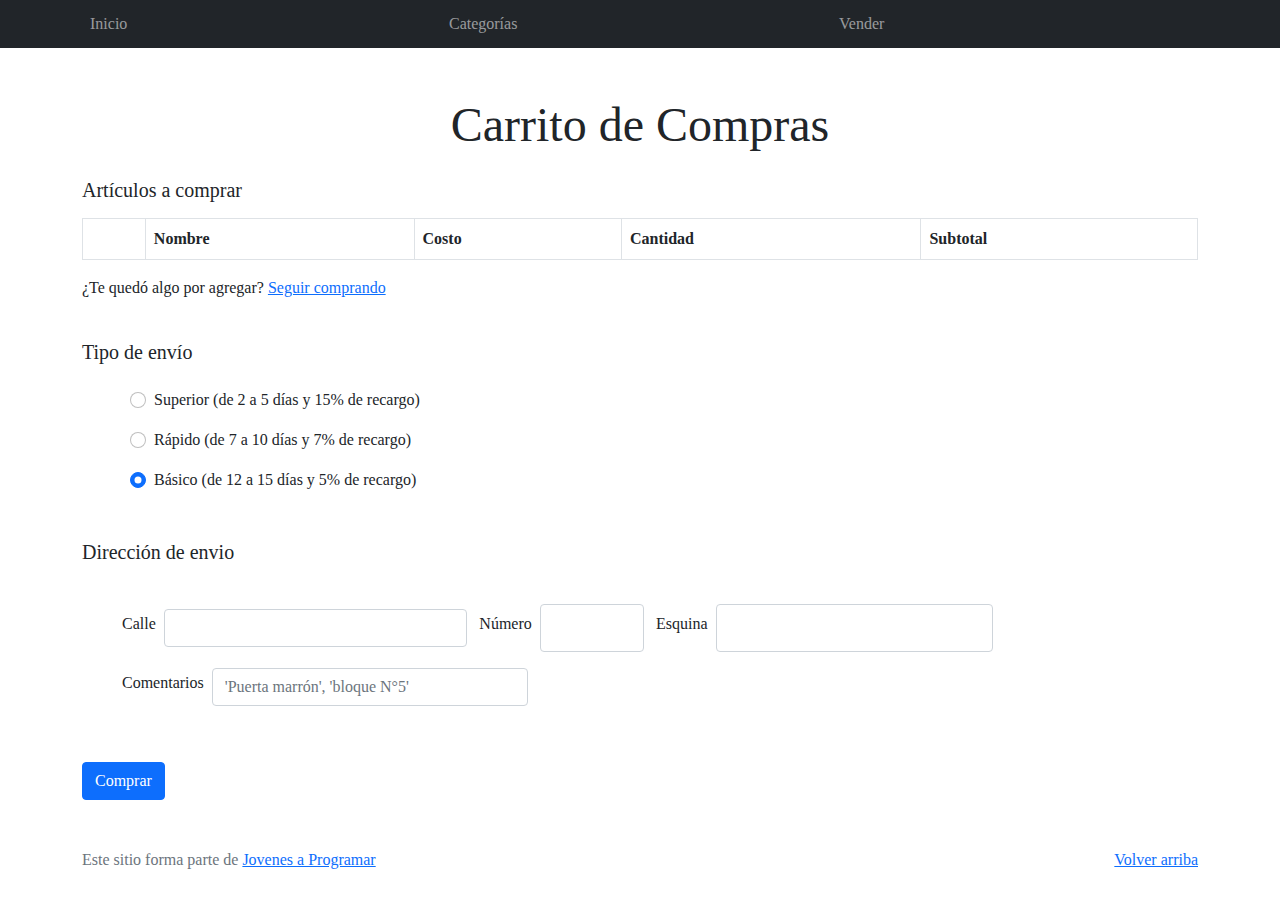
==== cart.html @ 6365ee40 "parte 2" ====
<!DOCTYPE html>
<html lang="es">

<head>
  <meta http-equiv="Content-Type" content="text/html; charset=UTF-8">
  <meta name="viewport" content="width=device-width, initial-scale=1, shrink-to-fit=no">
  <title>eMercado - Todo lo que busques está aquí</title>
  <link href="https://fonts.googleapis.com/css?family=Raleway:300,300i,400,400i,700,700i,900,900i" rel="stylesheet">
  <link href="css/bootstrap.min.css" rel="stylesheet">
  <link href="css/font-awesome.min.css" rel="stylesheet">
  <link href="css/styles.css" rel="stylesheet">
</head>

<body>
  <nav class="navbar navbar-expand-lg navbar-dark bg-dark p-1">
    <div class="container">
      <button class="navbar-toggler" type="button" data-bs-toggle="collapse" data-bs-target="#navbarNav"
        aria-controls="navbarNav" aria-expanded="false" aria-label="Toggle navigation">
        <span class="navbar-toggler-icon"></span>
      </button>
      <div class="collapse navbar-collapse" id="navbarNav">
        <ul class="navbar-nav w-100 justify-content-between">
          <li class="nav-item">
            <a class="nav-link" href="index.html">Inicio</a>
          </li>
          <li class="nav-item">
            <a class="nav-link" href="categories.html">Categorías</a>
          </li>
          <li class="nav-item">
            <a class="nav-link" href="sell.html">Vender</a>
          </li>
          <li class="nav-item">
          </li>
        </ul>
      </div>
    </div>
  </nav>
  <main>


    <div class="container mt-5">
      <h2 class="display-5 text-center mb-4">Carrito de Compras</h2>
      <h3 class="blockquote"> Artículos a comprar</h3>
      <div class="row">
        <div class="col-md-12">
          <div class="table-responsive">
            <table class="table table-bordered table-striped">
              <thead class="thead-dark">
                <tr>
                  <th scope="col"></th>
                  <th scope="col">Nombre</th>
                  <th scope="col">Costo</th>
                  <th scope="col">Cantidad</th>
                  <th scope="col">Subtotal</th>
                </tr>
              </thead>
              <tbody id="cart-products">
              </tbody>
            </table>
          </div>
        </div>
      </div>
      <div  class="pb-4">
        <p> ¿Te quedó algo por agregar? <a href="categories.html">Seguir comprando</a></p> <!-- Link que lleva a categorías para agregar algo extra al carrito-->
      </div>
      <div>
        <form> <!-- formulario que abarca (por ahora) el tipo de envío y dirección -->

          <h3 class="blockquote">Tipo de envío</h3> 
          <div class="m-4 form-check"> <!-- Creamos inputs tipo "radio" para seleccionar una opción de envío -->
            <div class="mb-3 form-check">
              <input type="radio" class="form-check-input" id="premium" name="shippingType" value="premium">
              <label for="premium" class="form-check-label">Superior (de 2 a 5 días y 15% de recargo)</label>
            </div>
            <div class="mb-3 form-check">
              <input type="radio" class="form-check-input" id="express" name="shippingType"  value="express">
              <label for="express" class="form-check-label">Rápido (de 7 a 10 días y 7% de recargo)</label>
            </div>
            <div class="mb-3 form-check">
              <input type="radio" class="form-check-input" id="standard" name="shippingType" value="standard" checked>
              <label class="form-check-label" for="standard">Básico (de 12 a 15 días y 5% de recargo)</label>
            </div>
          </div>
          
          <h3 class="blockquote pt-4">Dirección de envio</h3>
          <div class="m-4 p-3"> <!-- Creamos inputs para completar la dirección -->
              <div class="mb-3 d-inline-flex col-4">
                <label for="streetAddress" class="form-label pe-2 align-self-center">Calle </label>
                <input type="text" value="" class="form-control" id="streetAddress" name="streetAddress">
              </div>
              <div class="mb-3 d-inline-flex col-2">
                <label for="numberAddress" class="form-label p-2 align-self-center">Número</label>
                <input type="number" class="form-control" id="numberAddress" name="numberAddress">
              </div>
              <div class="mb-3 d-inline-flex col-4">
                <label for="cornerAddress" class="form-label p-2 align-self-center">Esquina</label>
                <input type="text" class="form-control" id="cornerAddress" name="cornerAddress">
              </div>
            <div class="mb-3 d-inline-flex">
              <label for="comments" class="form-label pe-2 align-self-center">Comentarios</label>
              <input type="text" class="form-control col-12" id="comments" name="comments" placeholder="'Puerta marrón', 'bloque N°5'">
            </div>
          </div>
          <input class="btn btn-primary d-block" type="button" name="send" value="Comprar"> <!-- Botón que envía el form -->

        </form>
      </div>
    </div>


  </main>
  <footer class="text-muted">
    <div class="container">
      <p class="float-end">
        <a href="#">Volver arriba</a>
      </p>
      <p>Este sitio forma parte de <a href="https://jovenesaprogramar.edu.uy/" target="_blank">Jovenes a Programar</a>
      </p>
    </div>
  </footer>
  <div id="spinner-wrapper">
    <div class="lds-ring">
      <div></div>
      <div></div>
      <div></div>
      <div></div>
    </div>
  </div>
  <script src="js/bootstrap.bundle.min.js"></script>
  <script src="js/init.js"></script>
  <script src="js/cart.js"></script>
</body>

</html>
---- css/styles.css ----
.miniatura {
  width: 95px;
  height: 60px;
  margin-left: 20%;
}


.jumbotron,
.card-body,
.container,
.site-header {
  font-family: 'Verdana', serif !important;
}

.jumbotron .display-4 {
  font-weight: bold;
}

nav a {
  text-decoration: none;
}

.bd-placeholder-img {
  font-size: 1.125rem;
  text-anchor: middle;
  -webkit-user-select: none;
  -moz-user-select: none;
  -ms-user-select: none;
  user-select: none;
}

@media (min-width: 768px) {
  .bd-placeholder-img-lg {
    font-size: 3.5rem;
  }
}

.jumbotron {
  height: 50vh;
  padding: 5em inherit;
  margin-bottom: 0;
  background-color: #53C0FB;
  background: url('../img/cover_back.png');
  background-size: cover;
  background-position: center;
  background-repeat: no-repeat;
  color: black;
  font-weight: bold;
}

@media (min-width: 768px) {
  .jumbotron {
    padding-top: 6rem;
    padding-bottom: 6rem;
  }
}

.jumbotron p:last-child {
  margin-bottom: 0;
}

.jumbotron-heading {
  font-weight: 300;
}

.jumbotron .container {
  max-width: 40rem;
  background-color: rgba(255, 255, 255, 0.5);
  border-radius: 10px;
  text-shadow: 1px 1px 2px grey;
}

.jumbotron .lead {
  font-size: 38px;
}

footer {
  padding-top: 3rem;
  padding-bottom: 3rem;
}

footer p {
  margin-bottom: .25rem;
}

.site-header a {
  color: white;
  transition: ease-in-out color .15s;
}

.site-header .dropdown-menu a {
  color: black;
}

.dropzone {
  border: 2px dashed #0087F7;
  border-radius: 5px;
  background: white;
}

.img-fit {
  max-height: 100%;
}

.alert {
  position: fixed;
  top: 80px;
  width: 50%;
  left: 50%;
  transform: translate(-50%, 0);
}

.lds-ring {
  display: inline-block;
  position: relative;
  width: 64px;
  height: 64px;
  top: 50%;
  left: 50%;
}

.cursor-active {
  cursor: pointer;
}

.left {
  float: left;
  padding: 4px;
  background-color: rgba(255, 255, 255, 0.5);
}

.lds-ring div {
  box-sizing: border-box;
  display: block;
  position: absolute;
  width: 51px;
  height: 51px;
  margin: 6px;
  border: 6px solid #fff;
  border-radius: 50%;
  animation: lds-ring 1.2s cubic-bezier(0.5, 0, 0.5, 1) infinite;
  border-color: #fff transparent transparent transparent;
}

.lds-ring div:nth-child(1) {
  animation-delay: -0.45s;
}

.lds-ring div:nth-child(2) {
  animation-delay: -0.3s;
}

.lds-ring div:nth-child(3) {
  animation-delay: -0.15s;
}

@keyframes lds-ring {
  0% {
    transform: rotate(0deg);
  }

  100% {
    transform: rotate(360deg);
  }
}

.signin {
  width: 100%;
  max-width: 330px;
  padding: 15px;
  margin: auto;
}

#spinner-wrapper {
  position: fixed;
  background-color: rgba(0, 0, 0, 0.5);
  width: 100%;
  height: 100%;
  top: 0;
  left: 0;
  z-index: 1021;
  display: none;
}

main {
  min-height: calc(100vh - 210px);
}

a.custom-card,
a.custom-card:hover {
  color: inherit;
  text-decoration: inherit;
}

.checked {
  color: orange;
}

/* estilo boton perfil */
.menu-container {
  position: relative;
  display: inline-block;
}
#perfil-button {
  margin-top: 2px;
  border-radius: 20px;
  padding: 6px 10px;
  background-color: #ff9500;
  color: rgb(0, 0, 0);
  border: none;
  cursor: pointer;
}
.menu {
  display: none;
  position: absolute;
  top: 118%;
  right: 0%;
  background-color: #212529;
  border: 0px;
  box-shadow: 0 2px 5px rgba(0, 0, 0, );
 
}
.menu a {
  display: block;
  padding: 10px;
  text-decoration: none;
  color: rgba(255,255,255,.55);;
}
.menu a:hover {
  background-color: #000000;
}

.product{
  cursor: pointer;
}



#moonIcon{
  color: white;
  display: flex;
  justify-content: center;
  cursor: pointer;
  padding-top: 10px;
}
/* Dark Mode */

body.dark-mode {
  background-color: #272727;
  color: white;
}

body.dark-mode #cat-list-container .list-group-item{
  background-color: #757575;
}

body.dark-mode .darkMode{
  background-color: #757575;
}

body.dark-mode .darkModeProduct{
  background-color: #3b3b3b;
}

body.dark-mode .darkModeComments{
  background-color: transparent;
  border-color: #565656;
  border-radius: 10px;
}

body.dark-mode .darkModeTextComments{
  color: white;
}

body.dark-mode .darkModeTitle{
  color: white !important;
}

body.dark-mode .darkModeSold{
  color: rgb(196, 196, 196) !important;
}


body.dark-mode h4 {
  color: white;
}

body.dark-mode h4:hover{
  color: black;
}

body.dark-mode p{
  color: rgb(196, 196, 196);
}
body.dark-mode p:hover{
  color: black;
}

body.dark-mode input{
  background-color: #cccccc;
}

body.dark-mode .list-group-item {
  background-color: #757575;
  margin: 3px;
  border-bottom-color: black;
}

body.dark-mode #moonIcon:hover {
  color: #bdb9b9;
}


body.dark-mode .task-container {
    border-color: #888; /* Cambia el color del borde en modo oscuro */
    border-width: 5px;
}

body.dark-mode .mark-done-button{
    background-color: grey !important;
}

body.dark-mode .mark-done-button:hover{
    background-color: rgb(179, 179, 179) !important;
}

body.dark-mode #addTaskButton{
    background-color: #e79600 !important;
    border: black;
    color: white;
}

body.dark-mode #addTaskButton:hover{
    background-color: #FFA500 !important;
}

body.dark-mode #newTask{
    background-color:#d8d8d8;
}
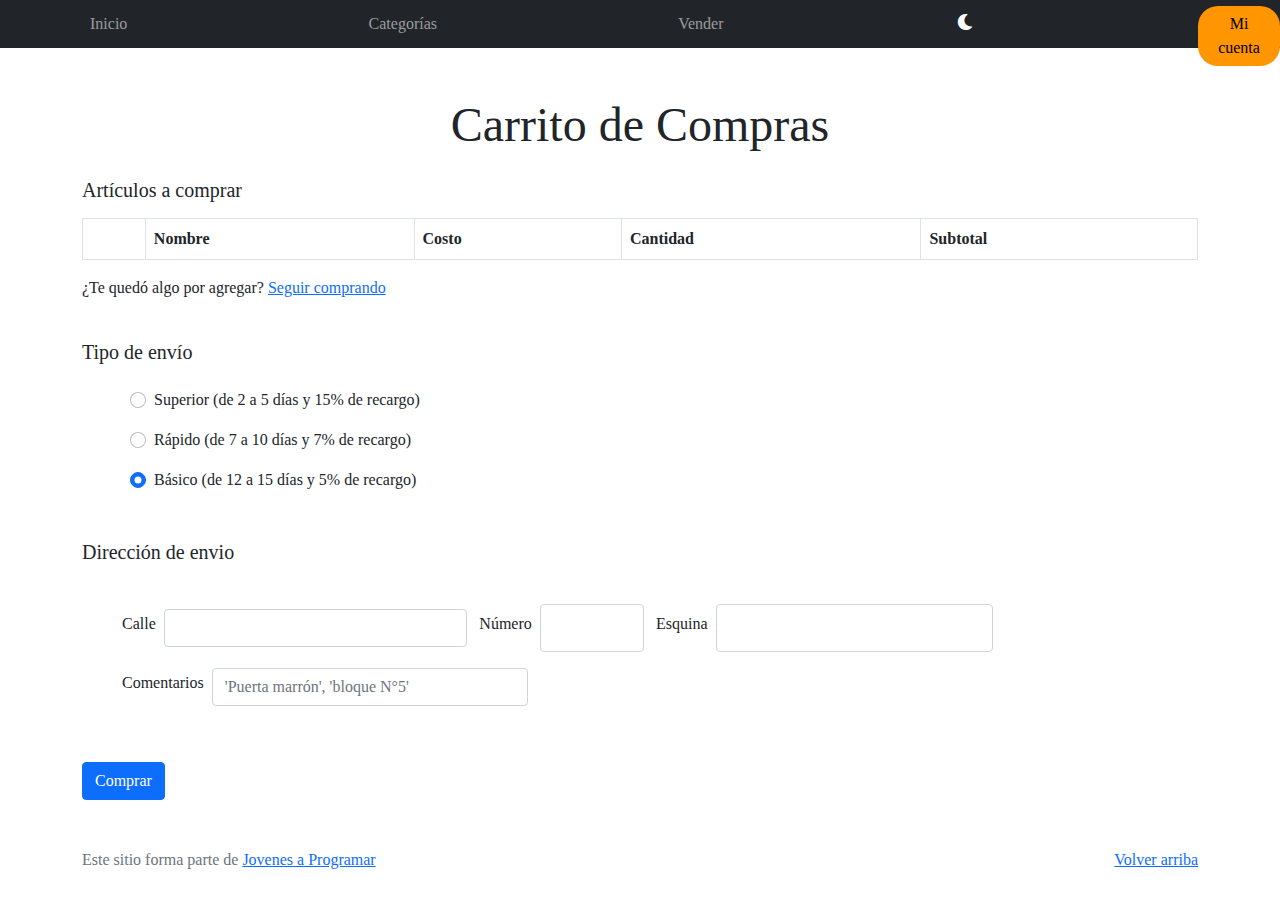
==== commit 334d67e6: "cerrar-sesión-dark-mode-faltantes" ====
--- a/cart.html
+++ b/cart.html
@@ -30,6 +30,17 @@
             <a class="nav-link" href="sell.html">Vender</a>
           </li>
           <li class="nav-item">
+            <i id="moonIcon" class="fas fa-moon"></i>
+          </li>
+          <li class="nav-item">
+            <div class="menu-container" style="position: absolute;">
+              <button class="navbar-nav w-100 justify-content-between" id="perfil-button">Mi cuenta</button>
+              <div id="perfil-menu" class="menu">
+                <a href="cart.html">Mi carrito</a>
+                <a href="my-profile.html">Mi perfil</a>
+                <a href="#" onclick="cerrarSesion()">Cerrar sesión</a>
+              </div>
+            </div>
           </li>
         </ul>
       </div>
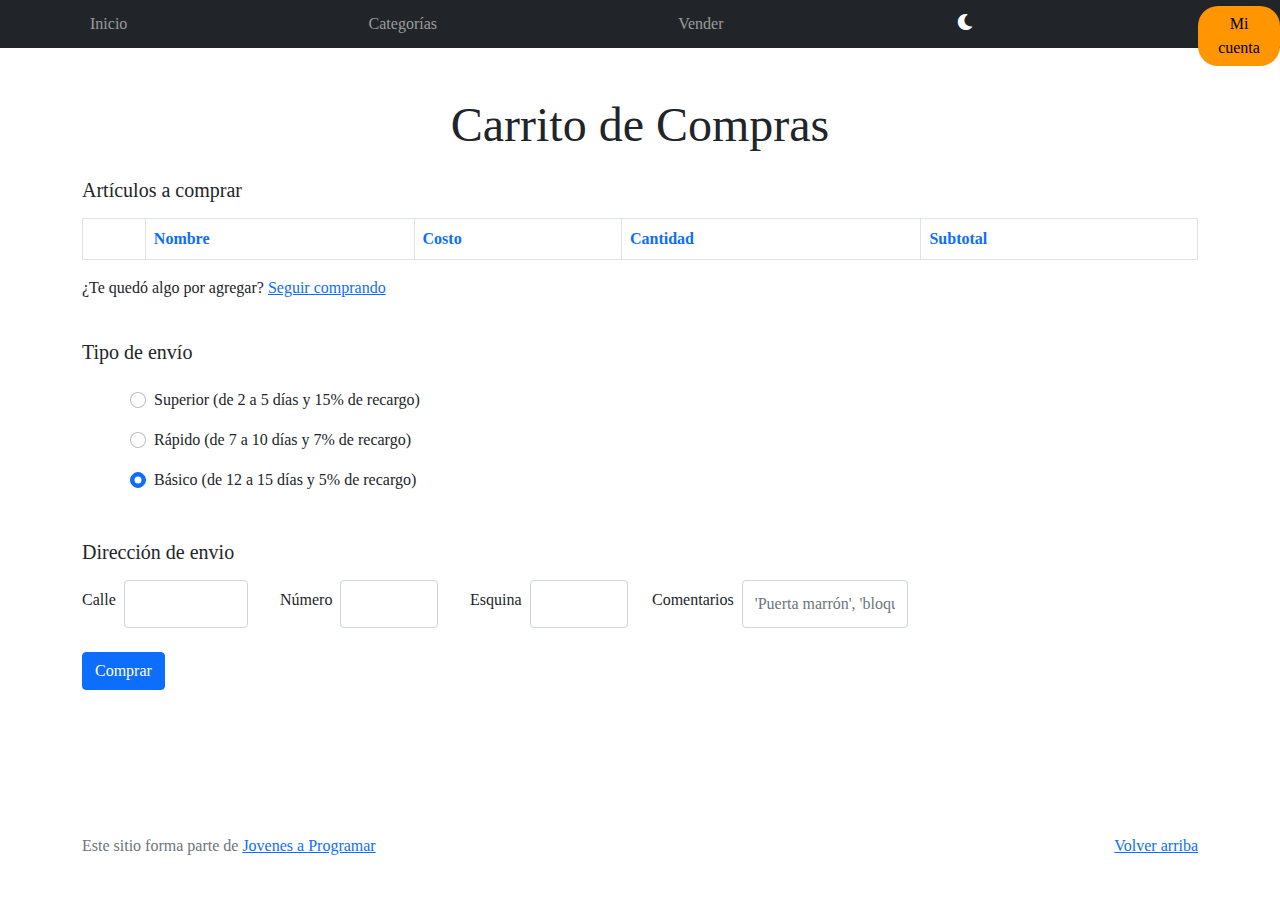
==== commit 9625ca11: "entrega5" ====
--- a/cart.html
+++ b/cart.html
@@ -9,6 +9,8 @@
   <link href="css/bootstrap.min.css" rel="stylesheet">
   <link href="css/font-awesome.min.css" rel="stylesheet">
   <link href="css/styles.css" rel="stylesheet">
+  <link rel="stylesheet" href="css/cart.css">
+  <link rel="shortcut icon" href="img/favicon.png">
 </head>
 
 <body>
@@ -47,7 +49,12 @@
     </div>
   </nav>
   <main>
-
+    <div class="overlay" id="overlay">
+      <div class="overlay-content">
+          <h2>COMPRA EXITOSA!</h2>
+          <p>Tu compra se ha realizado con éxito.</p>   
+      </div>
+  </div>
 
     <div class="container mt-5">
       <h2 class="display-5 text-center mb-4">Carrito de Compras</h2>
@@ -56,13 +63,13 @@
         <div class="col-md-12">
           <div class="table-responsive">
             <table class="table table-bordered table-striped">
-              <thead class="thead-dark">
+              <thead class="thead-light">
                 <tr>
                   <th scope="col"></th>
-                  <th scope="col">Nombre</th>
-                  <th scope="col">Costo</th>
-                  <th scope="col">Cantidad</th>
-                  <th scope="col">Subtotal</th>
+                  <th scope="col" class="text-primary">Nombre</th>
+                  <th scope="col" class="text-primary">Costo</th>
+                  <th scope="col" class="text-primary">Cantidad</th>
+                  <th scope="col" class="text-primary">Subtotal</th>
                 </tr>
               </thead>
               <tbody id="cart-products">
@@ -94,25 +101,27 @@
           </div>
           
           <h3 class="blockquote pt-4">Dirección de envio</h3>
-          <div class="m-4 p-3"> <!-- Creamos inputs para completar la dirección -->
-              <div class="mb-3 d-inline-flex col-4">
+        
+          <div class="row row-cols-lg-6 row-cols-md-4"> <!-- Creamos inputs para completar la dirección -->
+              <div class="d-inline-flex">
                 <label for="streetAddress" class="form-label pe-2 align-self-center">Calle </label>
                 <input type="text" value="" class="form-control" id="streetAddress" name="streetAddress">
               </div>
-              <div class="mb-3 d-inline-flex col-2">
+              <div class="d-inline-flex ">
                 <label for="numberAddress" class="form-label p-2 align-self-center">Número</label>
                 <input type="number" class="form-control" id="numberAddress" name="numberAddress">
               </div>
-              <div class="mb-3 d-inline-flex col-4">
+              <div class="d-inline-flex">
                 <label for="cornerAddress" class="form-label p-2 align-self-center">Esquina</label>
                 <input type="text" class="form-control" id="cornerAddress" name="cornerAddress">
               </div>
-            <div class="mb-3 d-inline-flex">
+            <div class="d-inline-flex">
               <label for="comments" class="form-label pe-2 align-self-center">Comentarios</label>
               <input type="text" class="form-control col-12" id="comments" name="comments" placeholder="'Puerta marrón', 'bloque N°5'">
             </div>
-          </div>
-          <input class="btn btn-primary d-block" type="button" name="send" value="Comprar"> <!-- Botón que envía el form -->
+          </div><br>
+          
+          <input class="btn btn-primary d-block" type="button" name="send" value="Comprar" id="mostrarOverlay"> <!-- Botón que envía el form -->
 
         </form>
       </div>
@@ -142,4 +151,4 @@
   <script src="js/cart.js"></script>
 </body>
 
-</html>+</html>
--- a/css/styles.css
+++ b/css/styles.css
@@ -322,7 +322,7 @@
 }
 
 body.dark-mode .mark-done-button:hover{
-    background-color: rgb(179, 179, 179) !important;
+    background-color: rgb(78, 162, 105) !important;
 }
 
 body.dark-mode #addTaskButton{
@@ -337,4 +337,9 @@
 
 body.dark-mode #newTask{
     background-color:#d8d8d8;
+}
+
+.delete-product {
+  border: none;
+  color: red;
 }--- a/css/cart.css
+++ b/css/cart.css
@@ -0,0 +1,40 @@
+.overlay {
+    display: none;
+    position: fixed;
+    top: 0;
+    left: 0;
+    width: 100%;
+    height: 100%;
+    background-color: rgba(9, 9, 225, 0.95);
+    justify-content: center;
+    align-items: center;
+    z-index: 999;
+    color: white;
+    opacity: 0;
+    transition: opacity 0.5s ease;
+    animation: fade-out 1s ease;
+  }
+  
+  .overlay.active {
+    display: flex;
+    opacity: 1;
+    animation: fade-in 1s ease;
+  }
+  
+  @keyframes fade-in {
+    from {
+      opacity: 0;
+    }
+    to {
+      opacity: 1;
+    }
+  }
+  
+  @keyframes fade-out {
+    from {
+      opacity: 1;
+    }
+    to {
+      opacity: 0;
+    }
+  }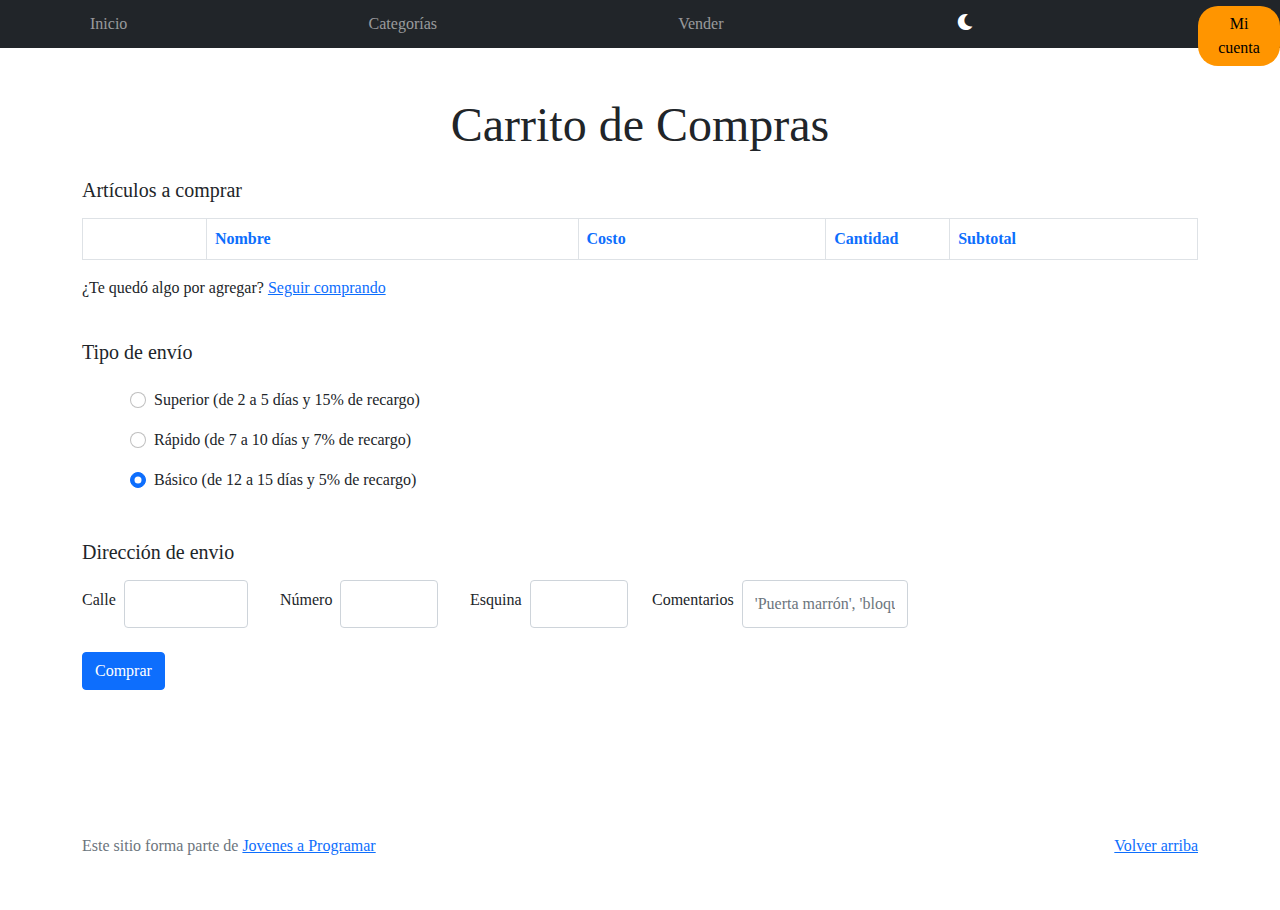
==== commit ad62e4eb: "entrega-5-definitiva" ====
--- a/cart.html
+++ b/cart.html
@@ -54,7 +54,7 @@
           <h2>COMPRA EXITOSA!</h2>
           <p>Tu compra se ha realizado con éxito.</p>   
       </div>
-  </div>
+    </div>
 
     <div class="container mt-5">
       <h2 class="display-5 text-center mb-4">Carrito de Compras</h2>
@@ -65,11 +65,11 @@
             <table class="table table-bordered table-striped">
               <thead class="thead-light">
                 <tr>
-                  <th scope="col"></th>
-                  <th scope="col" class="text-primary">Nombre</th>
-                  <th scope="col" class="text-primary">Costo</th>
-                  <th scope="col" class="text-primary">Cantidad</th>
-                  <th scope="col" class="text-primary">Subtotal</th>
+                  <th scope="col" class="col-1"></th>
+                  <th scope="col" class="text-primary col-3 ">Nombre</th>
+                  <th scope="col" class="text-primary col-2 ">Costo</th>
+                  <th scope="col" class="text-primary col-1">Cantidad</th>
+                  <th scope="col" class="text-primary col-2" >Subtotal</th>
                 </tr>
               </thead>
               <tbody id="cart-products">
@@ -102,6 +102,7 @@
           
           <h3 class="blockquote pt-4">Dirección de envio</h3>
         
+        
           <div class="row row-cols-lg-6 row-cols-md-4"> <!-- Creamos inputs para completar la dirección -->
               <div class="d-inline-flex">
                 <label for="streetAddress" class="form-label pe-2 align-self-center">Calle </label>
@@ -120,7 +121,6 @@
               <input type="text" class="form-control col-12" id="comments" name="comments" placeholder="'Puerta marrón', 'bloque N°5'">
             </div>
           </div><br>
-          
           <input class="btn btn-primary d-block" type="button" name="send" value="Comprar" id="mostrarOverlay"> <!-- Botón que envía el form -->
 
         </form>
--- a/css/styles.css
+++ b/css/styles.css
@@ -2,7 +2,6 @@
 .miniatura {
   width: 95px;
   height: 60px;
-  margin-left: 20%;
 }
 
 
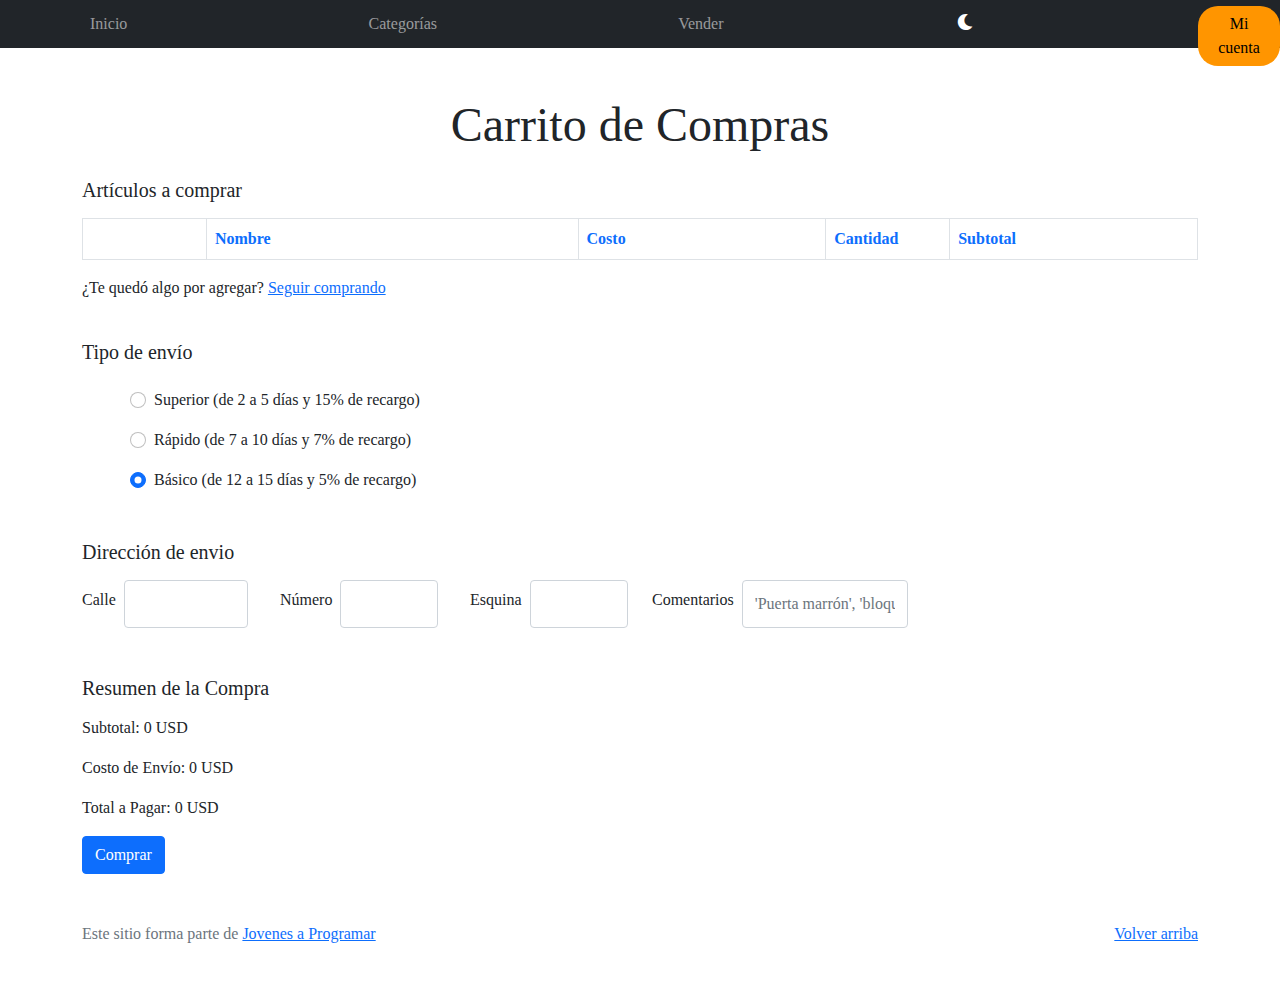
==== commit 9900cbf2: "entrega5-arreglos" ====
--- a/cart.html
+++ b/cart.html
@@ -121,6 +121,15 @@
               <input type="text" class="form-control col-12" id="comments" name="comments" placeholder="'Puerta marrón', 'bloque N°5'">
             </div>
           </div><br>
+
+          <div id="resumen-compra" class="mt-4">
+            <h3 class="blockquote">Resumen de la Compra</h3>
+            <p>Subtotal: <span id="subtotal">0 USD</span></p>
+            <p>Costo de Envío: <span id="costo-envio">0 USD</span></p>
+            <p>Total a Pagar: <span id="total-pagar">0 USD</span></p>
+          </div>
+
+          
           <input class="btn btn-primary d-block" type="button" name="send" value="Comprar" id="mostrarOverlay"> <!-- Botón que envía el form -->
 
         </form>
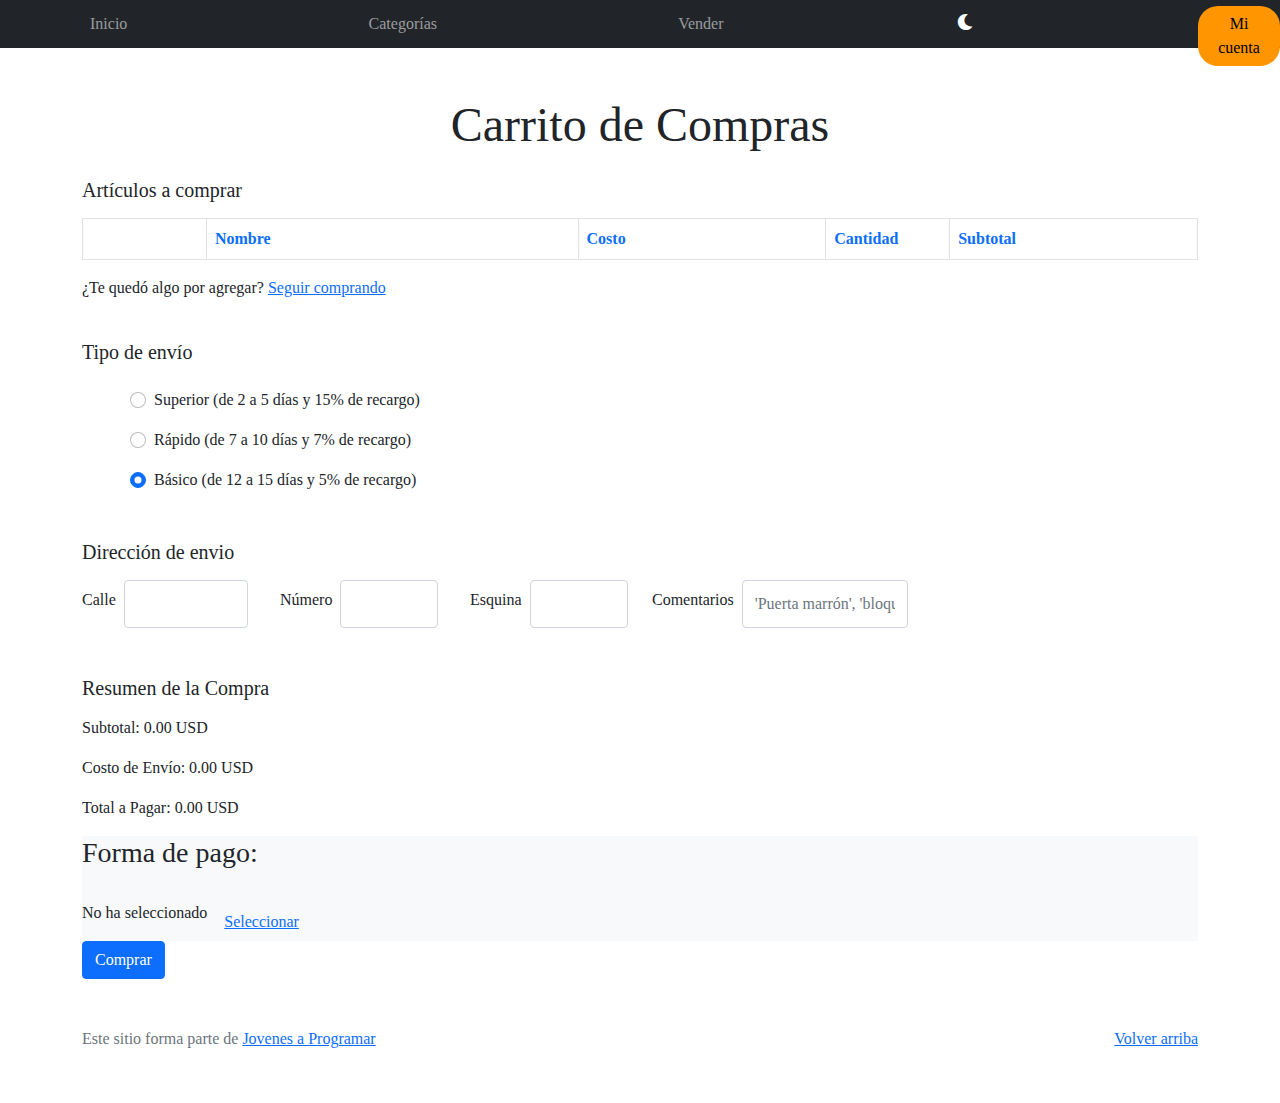
==== commit 21a83e2c: "entrega6 casi final" ====
--- a/cart.html
+++ b/cart.html
@@ -1,163 +1,398 @@
 <!DOCTYPE html>
 <html lang="es">
-
-<head>
-  <meta http-equiv="Content-Type" content="text/html; charset=UTF-8">
-  <meta name="viewport" content="width=device-width, initial-scale=1, shrink-to-fit=no">
-  <title>eMercado - Todo lo que busques está aquí</title>
-  <link href="https://fonts.googleapis.com/css?family=Raleway:300,300i,400,400i,700,700i,900,900i" rel="stylesheet">
-  <link href="css/bootstrap.min.css" rel="stylesheet">
-  <link href="css/font-awesome.min.css" rel="stylesheet">
-  <link href="css/styles.css" rel="stylesheet">
-  <link rel="stylesheet" href="css/cart.css">
-  <link rel="shortcut icon" href="img/favicon.png">
-</head>
-
-<body>
-  <nav class="navbar navbar-expand-lg navbar-dark bg-dark p-1">
-    <div class="container">
-      <button class="navbar-toggler" type="button" data-bs-toggle="collapse" data-bs-target="#navbarNav"
-        aria-controls="navbarNav" aria-expanded="false" aria-label="Toggle navigation">
-        <span class="navbar-toggler-icon"></span>
-      </button>
-      <div class="collapse navbar-collapse" id="navbarNav">
-        <ul class="navbar-nav w-100 justify-content-between">
-          <li class="nav-item">
-            <a class="nav-link" href="index.html">Inicio</a>
-          </li>
-          <li class="nav-item">
-            <a class="nav-link" href="categories.html">Categorías</a>
-          </li>
-          <li class="nav-item">
-            <a class="nav-link" href="sell.html">Vender</a>
-          </li>
-          <li class="nav-item">
-            <i id="moonIcon" class="fas fa-moon"></i>
-          </li>
-          <li class="nav-item">
-            <div class="menu-container" style="position: absolute;">
-              <button class="navbar-nav w-100 justify-content-between" id="perfil-button">Mi cuenta</button>
-              <div id="perfil-menu" class="menu">
-                <a href="cart.html">Mi carrito</a>
-                <a href="my-profile.html">Mi perfil</a>
-                <a href="#" onclick="cerrarSesion()">Cerrar sesión</a>
-              </div>
-            </div>
-          </li>
-        </ul>
+  <head>
+    <meta http-equiv="Content-Type" content="text/html; charset=UTF-8" />
+    <meta
+      name="viewport"
+      content="width=device-width, initial-scale=1, shrink-to-fit=no"
+    />
+    <title>eMercado - Todo lo que busques está aquí</title>
+    <link
+      href="https://fonts.googleapis.com/css?family=Raleway:300,300i,400,400i,700,700i,900,900i"
+      rel="stylesheet"
+    />
+    <link href="css/bootstrap.min.css" rel="stylesheet" />
+    <link href="css/font-awesome.min.css" rel="stylesheet" />
+    <link href="css/styles.css" rel="stylesheet" />
+    <link rel="stylesheet" href="css/cart.css" />
+    <link rel="shortcut icon" href="img/favicon.png" />
+  </head>
+
+  <body>
+    <nav class="navbar navbar-expand-lg navbar-dark bg-dark p-1">
+      <div class="container">
+        <button
+          class="navbar-toggler"
+          type="button"
+          data-bs-toggle="collapse"
+          data-bs-target="#navbarNav"
+          aria-controls="navbarNav"
+          aria-expanded="false"
+          aria-label="Toggle navigation"
+        >
+          <span class="navbar-toggler-icon"></span>
+        </button>
+        <div class="collapse navbar-collapse" id="navbarNav">
+          <ul class="navbar-nav w-100 justify-content-between">
+            <li class="nav-item">
+              <a class="nav-link" href="index.html">Inicio</a>
+            </li>
+            <li class="nav-item">
+              <a class="nav-link" href="categories.html">Categorías</a>
+            </li>
+            <li class="nav-item">
+              <a class="nav-link" href="sell.html">Vender</a>
+            </li>
+            <li class="nav-item">
+              <i id="moonIcon" class="fas fa-moon"></i>
+            </li>
+            <li class="nav-item">
+              <div class="menu-container" style="position: absolute">
+                <button
+                  class="navbar-nav w-100 justify-content-between"
+                  id="perfil-button"
+                >
+                  Mi cuenta
+                </button>
+                <div id="perfil-menu" class="menu">
+                  <a href="cart.html">Mi carrito</a>
+                  <a href="my-profile.html">Mi perfil</a>
+                  <a href="#" onclick="cerrarSesion()">Cerrar sesión</a>
+                </div>
+              </div>
+            </li>
+          </ul>
+        </div>
+      </div>
+    </nav>
+    <main>
+      <div class="overlay" id="overlay">
+        <div class="overlay-content">
+          <h2>COMPRA EXITOSA!</h2>
+          <p>Tu compra se ha realizado con éxito.</p>
+        </div>
+      </div>
+
+      <div class="container mt-5">
+        <h2 class="display-5 text-center mb-4">Carrito de Compras</h2>
+        <h3 class="blockquote">Artículos a comprar</h3>
+        <div class="row">
+          <div class="col-md-12">
+            <div class="table-responsive">
+              <table class="table table-bordered table-striped">
+                <thead class="thead-light">
+                  <tr>
+                    <th scope="col" class="col-1"></th>
+                    <th scope="col" class="text-primary col-3">Nombre</th>
+                    <th scope="col" class="text-primary col-2">Costo</th>
+                    <th scope="col" class="text-primary col-1">Cantidad</th>
+                    <th scope="col" class="text-primary col-2">Subtotal</th>
+                  </tr>
+                </thead>
+                <tbody id="cart-products"></tbody>
+              </table>
+            </div>
+          </div>
+        </div>
+        <div class="pb-4">
+          <p>
+            ¿Te quedó algo por agregar?
+            <a href="categories.html">Seguir comprando</a>
+          </p>
+          <!-- Link que lleva a categorías para agregar algo extra al carrito-->
+        </div>
+        <div>
+          <form>
+            <!-- formulario que abarca (por ahora) el tipo de envío y dirección -->
+
+            <h3 class="blockquote">Tipo de envío</h3>
+            <div class="m-4 form-check">
+              <!-- Creamos inputs tipo "radio" para seleccionar una opción de envío -->
+              <div class="mb-3 form-check">
+                <input
+                  type="radio"
+                  class="form-check-input"
+                  id="premium"
+                  name="shippingType"
+                  value="premium"
+                />
+                <label for="premium" class="form-check-label"
+                  >Superior (de 2 a 5 días y 15% de recargo)</label
+                >
+              </div>
+              <div class="mb-3 form-check">
+                <input
+                  type="radio"
+                  class="form-check-input"
+                  id="express"
+                  name="shippingType"
+                  value="express"
+                />
+                <label for="express" class="form-check-label"
+                  >Rápido (de 7 a 10 días y 7% de recargo)</label
+                >
+              </div>
+              <div class="mb-3 form-check">
+                <input
+                  type="radio"
+                  class="form-check-input"
+                  id="standard"
+                  name="shippingType"
+                  value="standard"
+                  checked
+                />
+                <label class="form-check-label" for="standard"
+                  >Básico (de 12 a 15 días y 5% de recargo)</label
+                >
+              </div>
+            </div>
+
+            <h3 class="blockquote pt-4">Dirección de envio</h3>
+
+            <div class="row row-cols-lg-6 row-cols-md-4">
+              <!-- Creamos inputs para completar la dirección -->
+              <div class="d-inline-flex">
+                <label
+                  for="streetAddress"
+                  class="form-label pe-2 align-self-center"
+                  >Calle
+                </label>
+                <input
+                  type="text"
+                  value=""
+                  class="form-control"
+                  id="streetAddress"
+                  name="streetAddress"
+                  required
+                />
+              </div>
+              <div class="d-inline-flex">
+                <label
+                  for="numberAddress"
+                  class="form-label p-2 align-self-center"
+                  >Número</label
+                >
+                <input
+                  type="number"
+                  class="form-control"
+                  id="numberAddress"
+                  name="numberAddress"
+                  required
+                  min="0"
+                />
+              </div>
+              <div class="d-inline-flex">
+                <label
+                  for="cornerAddress"
+                  class="form-label p-2 align-self-center"
+                  >Esquina</label
+                >
+                <input
+                  type="text"
+                  class="form-control"
+                  id="cornerAddress"
+                  name="cornerAddress"
+                  required
+                />
+              </div>
+              <div class="d-inline-flex">
+                <label for="comments" class="form-label pe-2 align-self-center"
+                  >Comentarios</label
+                >
+                <input
+                  type="text"
+                  class="form-control col-12"
+                  id="comments"
+                  name="comments"
+                  placeholder="'Puerta marrón', 'bloque N°5'"
+                />
+              </div>
+            </div>
+            <br />
+
+            <div id="resumen-compra" class="mt-4">
+              <h3 class="blockquote">Resumen de la Compra</h3>
+              <p>Subtotal: <span id="subtotal">0 USD</span></p>
+              <p>Costo de Envío: <span id="costo-envio">0 USD</span></p>
+              <p>Total a Pagar: <span id="total-pagar">0 USD</span></p>
+            </div>
+
+            <!-- Inicio de modal para metodo de pago 23/10/23 Entrega6-->
+            <div class="bg-light">
+              <h3>Forma de pago:</h3>
+              <br />
+
+              <div class="d-flex d-inline-flex">
+                <h6>No ha seleccionado</h6>
+                <button
+                  type="button"
+                  class="btn btn-link ps-0 ms-3"
+                  data-bs-toggle="modal"
+                  data-bs-target="#modalMediosPago"
+                  required
+                >
+                  Seleccionar
+                </button>
+              </div>
+            </div>
+
+            <div class="modal" id="modalMediosPago" tabindex="-1">
+              <div class="modal-dialog">
+                <div class="modal-content">
+                  <div class="modal-header">
+                    <h5 class="modal-title">Forma de pago:</h5>
+                    <button
+                      type="button"
+                      class="btn-close"
+                      data-bs-dismiss="modal"
+                      aria-label="Close"
+                    ></button>
+                  </div>
+
+                  <div class="modal-body">
+                    <div class="form-check">
+                      <input
+                        class="form-check-input"
+                        type="radio"
+                        name="flexRadioDefault"
+                        id="flexRadioDefault1"
+                      />
+                      <label class="form-check-label" for="flexRadioDefault1">
+                        <h5>Tarjeta de Crédito</h5> </label
+                      ><br />
+
+                      <div class="container">
+                        <div class="row">
+                          <div class="col-md-6 mt-2">
+                            <label for="creditCard" class="form-label"
+                              >Número de tarjeta</label
+                            >
+                            <input
+                              type="text"
+                              class="form-control"
+                              id="creditCard"
+                              placeholder=""
+                              required
+                            />
+                            <div class="invalid-feedback">
+                              Se requiere número de tarjeta de crédito
+                            </div>
+                          </div>
+
+                          <div class="col-md-3 mt-2">
+                            <label for="creditCard" class="form-label"
+                              >CVV</label
+                            >
+                            <input
+                              type="text"
+                              class="form-control"
+                              id="creditCardCVV"
+                              placeholder=""
+                              required
+                            />
+                            <div class="invalid-feedback">
+                              Se requiere el CVV de su tarjeta
+                            </div>
+                          </div>
+
+                          <div class="col-md-6">
+                            <label for="creditCard" class="form-label mt-2"
+                              >Vencimiento (Mes/Año)</label
+                            >
+                            <input
+                              type="text"
+                              class="form-control"
+                              id="creditCardDate"
+                              placeholder=""
+                              required
+                            />
+                            <div class="invalid-feedback">
+                              Se requiere el mes de vencimiento
+                            </div>
+                          </div>
+                        </div>
+                      </div>
+                    </div>
+
+                    <div class="form-check mt-3">
+                      <input
+                        class="form-check-input"
+                        type="radio"
+                        name="flexRadioDefault"
+                        id="flexRadioDefault2"
+                        checked
+                      />
+                      <label class="form-check-label" for="flexRadioDefault2">
+                        <h5>Transferencia Bancaria</h5>
+                      </label>
+
+                      <div class="col-md-6 mt-2">
+                        <label for="creditCard" class="form-label"
+                          >Número de cuenta</label
+                        >
+                        <input
+                          type="text"
+                          class="form-control"
+                          id="cuentaBancaria"
+                          placeholder=""
+                          required
+                        />
+                        <div class="invalid-feedback">
+                          Se requiere su número de cuenta bancaria
+                        </div>
+                      </div>
+                    </div>
+                  </div>
+
+                  <div class="modal-footer">
+                    <button
+                      type="button"
+                      class="btn btn-primary"
+                      data-bs-dismiss="modal"
+                    >
+                      Guardar cambios
+                    </button>
+                  </div>
+                </div>
+              </div>
+            </div>
+            <!-- Fin de modal para metodo de pago 23/10/23 Entrega6 -->
+
+            <input
+              class="btn btn-primary d-block"
+              type="button"
+              name="send"
+              value="Comprar"
+              id="mostrarOverlay"
+            />
+            <!-- Botón que envía el form -->
+          </form>
+        </div>
+      </div>
+    </main>
+    <footer class="text-muted">
+      <div class="container">
+        <p class="float-end">
+          <a href="#">Volver arriba</a>
+        </p>
+        <p>
+          Este sitio forma parte de
+          <a href="https://jovenesaprogramar.edu.uy/" target="_blank"
+            >Jovenes a Programar</a
+          >
+        </p>
+      </div>
+    </footer>
+    <div id="spinner-wrapper">
+      <div class="lds-ring">
+        <div></div>
+        <div></div>
+        <div></div>
+        <div></div>
       </div>
     </div>
-  </nav>
-  <main>
-    <div class="overlay" id="overlay">
-      <div class="overlay-content">
-          <h2>COMPRA EXITOSA!</h2>
-          <p>Tu compra se ha realizado con éxito.</p>   
-      </div>
-    </div>
-
-    <div class="container mt-5">
-      <h2 class="display-5 text-center mb-4">Carrito de Compras</h2>
-      <h3 class="blockquote"> Artículos a comprar</h3>
-      <div class="row">
-        <div class="col-md-12">
-          <div class="table-responsive">
-            <table class="table table-bordered table-striped">
-              <thead class="thead-light">
-                <tr>
-                  <th scope="col" class="col-1"></th>
-                  <th scope="col" class="text-primary col-3 ">Nombre</th>
-                  <th scope="col" class="text-primary col-2 ">Costo</th>
-                  <th scope="col" class="text-primary col-1">Cantidad</th>
-                  <th scope="col" class="text-primary col-2" >Subtotal</th>
-                </tr>
-              </thead>
-              <tbody id="cart-products">
-              </tbody>
-            </table>
-          </div>
-        </div>
-      </div>
-      <div  class="pb-4">
-        <p> ¿Te quedó algo por agregar? <a href="categories.html">Seguir comprando</a></p> <!-- Link que lleva a categorías para agregar algo extra al carrito-->
-      </div>
-      <div>
-        <form> <!-- formulario que abarca (por ahora) el tipo de envío y dirección -->
-
-          <h3 class="blockquote">Tipo de envío</h3> 
-          <div class="m-4 form-check"> <!-- Creamos inputs tipo "radio" para seleccionar una opción de envío -->
-            <div class="mb-3 form-check">
-              <input type="radio" class="form-check-input" id="premium" name="shippingType" value="premium">
-              <label for="premium" class="form-check-label">Superior (de 2 a 5 días y 15% de recargo)</label>
-            </div>
-            <div class="mb-3 form-check">
-              <input type="radio" class="form-check-input" id="express" name="shippingType"  value="express">
-              <label for="express" class="form-check-label">Rápido (de 7 a 10 días y 7% de recargo)</label>
-            </div>
-            <div class="mb-3 form-check">
-              <input type="radio" class="form-check-input" id="standard" name="shippingType" value="standard" checked>
-              <label class="form-check-label" for="standard">Básico (de 12 a 15 días y 5% de recargo)</label>
-            </div>
-          </div>
-          
-          <h3 class="blockquote pt-4">Dirección de envio</h3>
-        
-        
-          <div class="row row-cols-lg-6 row-cols-md-4"> <!-- Creamos inputs para completar la dirección -->
-              <div class="d-inline-flex">
-                <label for="streetAddress" class="form-label pe-2 align-self-center">Calle </label>
-                <input type="text" value="" class="form-control" id="streetAddress" name="streetAddress">
-              </div>
-              <div class="d-inline-flex ">
-                <label for="numberAddress" class="form-label p-2 align-self-center">Número</label>
-                <input type="number" class="form-control" id="numberAddress" name="numberAddress">
-              </div>
-              <div class="d-inline-flex">
-                <label for="cornerAddress" class="form-label p-2 align-self-center">Esquina</label>
-                <input type="text" class="form-control" id="cornerAddress" name="cornerAddress">
-              </div>
-            <div class="d-inline-flex">
-              <label for="comments" class="form-label pe-2 align-self-center">Comentarios</label>
-              <input type="text" class="form-control col-12" id="comments" name="comments" placeholder="'Puerta marrón', 'bloque N°5'">
-            </div>
-          </div><br>
-
-          <div id="resumen-compra" class="mt-4">
-            <h3 class="blockquote">Resumen de la Compra</h3>
-            <p>Subtotal: <span id="subtotal">0 USD</span></p>
-            <p>Costo de Envío: <span id="costo-envio">0 USD</span></p>
-            <p>Total a Pagar: <span id="total-pagar">0 USD</span></p>
-          </div>
-
-          
-          <input class="btn btn-primary d-block" type="button" name="send" value="Comprar" id="mostrarOverlay"> <!-- Botón que envía el form -->
-
-        </form>
-      </div>
-    </div>
-
-
-  </main>
-  <footer class="text-muted">
-    <div class="container">
-      <p class="float-end">
-        <a href="#">Volver arriba</a>
-      </p>
-      <p>Este sitio forma parte de <a href="https://jovenesaprogramar.edu.uy/" target="_blank">Jovenes a Programar</a>
-      </p>
-    </div>
-  </footer>
-  <div id="spinner-wrapper">
-    <div class="lds-ring">
-      <div></div>
-      <div></div>
-      <div></div>
-      <div></div>
-    </div>
-  </div>
-  <script src="js/bootstrap.bundle.min.js"></script>
-  <script src="js/init.js"></script>
-  <script src="js/cart.js"></script>
-</body>
-
+    <script src="js/bootstrap.bundle.min.js"></script>
+    <script src="js/init.js"></script>
+    <script src="js/cart.js"></script>
+  </body>
 </html>
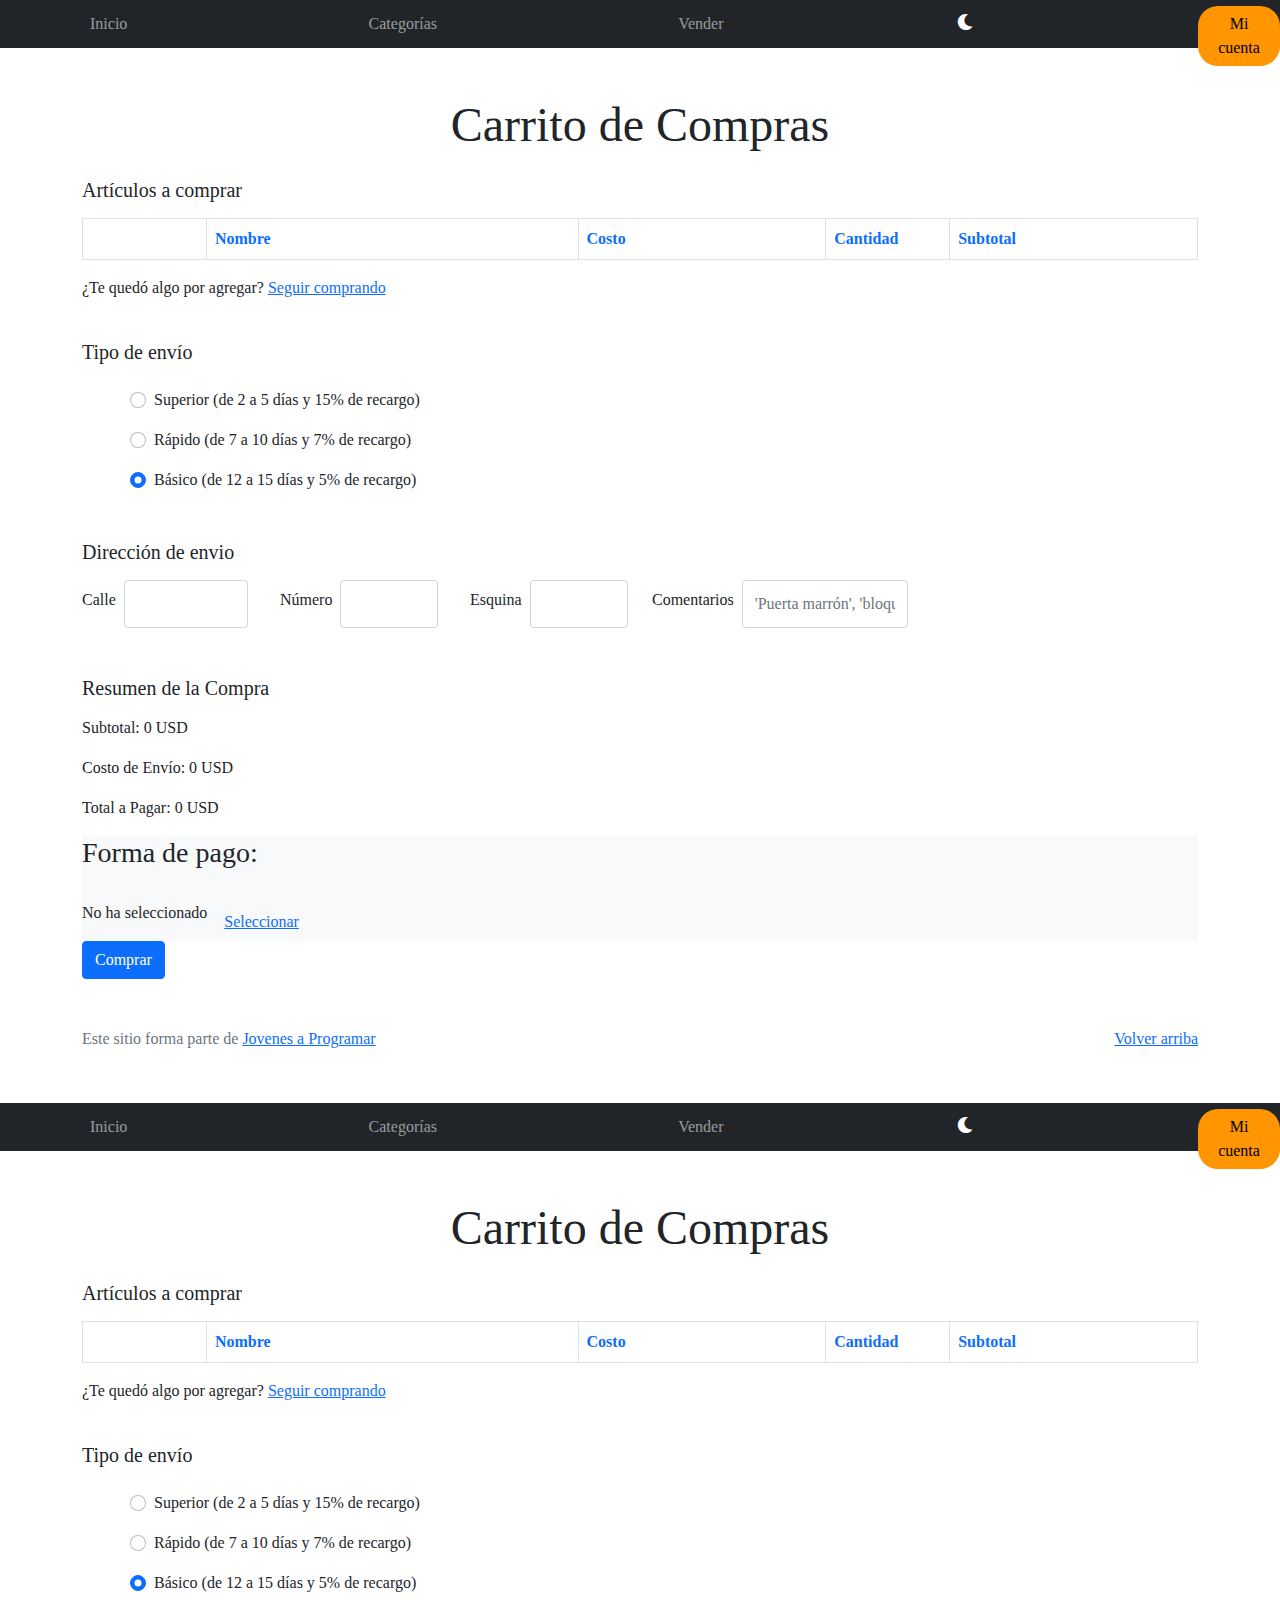
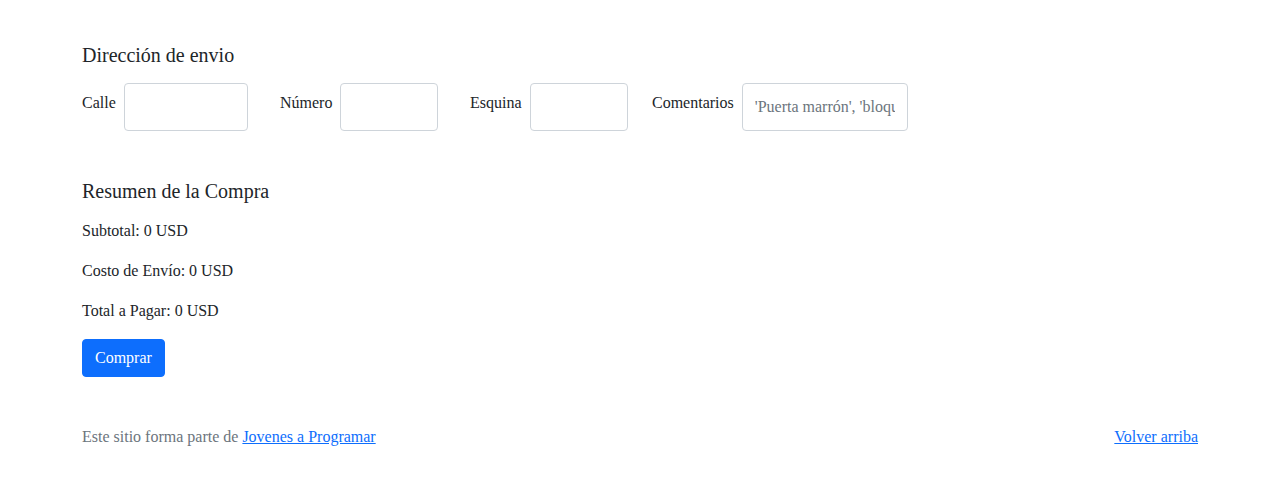
==== commit 87ae39d5: "Merge branch 'main' into entrega6" ====
--- a/cart.html
+++ b/cart.html
@@ -17,6 +17,7 @@
     <link rel="stylesheet" href="css/cart.css" />
     <link rel="shortcut icon" href="img/favicon.png" />
   </head>
+
 
   <body>
     <nav class="navbar navbar-expand-lg navbar-dark bg-dark p-1">
@@ -395,4 +396,163 @@
     <script src="js/init.js"></script>
     <script src="js/cart.js"></script>
   </body>
+<head>
+  <meta http-equiv="Content-Type" content="text/html; charset=UTF-8">
+  <meta name="viewport" content="width=device-width, initial-scale=1, shrink-to-fit=no">
+  <title>eMercado - Todo lo que busques está aquí</title>
+  <link href="https://fonts.googleapis.com/css?family=Raleway:300,300i,400,400i,700,700i,900,900i" rel="stylesheet">
+  <link href="css/bootstrap.min.css" rel="stylesheet">
+  <link href="css/font-awesome.min.css" rel="stylesheet">
+  <link href="css/styles.css" rel="stylesheet">
+  <link rel="stylesheet" href="css/cart.css">
+  <link rel="shortcut icon" href="img/favicon.png">
+</head>
+
+<body>
+  <nav class="navbar navbar-expand-lg navbar-dark bg-dark p-1">
+    <div class="container">
+      <button class="navbar-toggler" type="button" data-bs-toggle="collapse" data-bs-target="#navbarNav"
+        aria-controls="navbarNav" aria-expanded="false" aria-label="Toggle navigation">
+        <span class="navbar-toggler-icon"></span>
+      </button>
+      <div class="collapse navbar-collapse" id="navbarNav">
+        <ul class="navbar-nav w-100 justify-content-between">
+          <li class="nav-item">
+            <a class="nav-link" href="index.html">Inicio</a>
+          </li>
+          <li class="nav-item">
+            <a class="nav-link" href="categories.html">Categorías</a>
+          </li>
+          <li class="nav-item">
+            <a class="nav-link" href="sell.html">Vender</a>
+          </li>
+          <li class="nav-item">
+            <i id="moonIcon" class="fas fa-moon"></i>
+          </li>
+          <li class="nav-item">
+            <div class="menu-container" style="position: absolute;">
+              <button class="navbar-nav w-100 justify-content-between" id="perfil-button">Mi cuenta</button>
+              <div id="perfil-menu" class="menu">
+                <a href="cart.html">Mi carrito</a>
+                <a href="my-profile.html">Mi perfil</a>
+                <a href="#" onclick="cerrarSesion()">Cerrar sesión</a>
+              </div>
+            </div>
+          </li>
+        </ul>
+      </div>
+    </div>
+  </nav>
+  <main>
+    <div class="overlay" id="overlay">
+      <div class="overlay-content">
+          <h2>COMPRA EXITOSA!</h2>
+          <p>Tu compra se ha realizado con éxito.</p>   
+      </div>
+    </div>
+
+    <div class="container mt-5">
+      <h2 class="display-5 text-center mb-4">Carrito de Compras</h2>
+      <h3 class="blockquote"> Artículos a comprar</h3>
+      <div class="row">
+        <div class="col-md-12">
+          <div class="table-responsive">
+            <table class="table table-bordered table-striped">
+              <thead class="thead-light">
+                <tr>
+                  <th scope="col" class="col-1"></th>
+                  <th scope="col" class="text-primary col-3 ">Nombre</th>
+                  <th scope="col" class="text-primary col-2 ">Costo</th>
+                  <th scope="col" class="text-primary col-1">Cantidad</th>
+                  <th scope="col" class="text-primary col-2" >Subtotal</th>
+                </tr>
+              </thead>
+              <tbody id="cart-products">
+              </tbody>
+            </table>
+          </div>
+        </div>
+      </div>
+      <div  class="pb-4">
+        <p> ¿Te quedó algo por agregar? <a href="categories.html">Seguir comprando</a></p> <!-- Link que lleva a categorías para agregar algo extra al carrito-->
+      </div>
+      <div>
+        <form> <!-- formulario que abarca (por ahora) el tipo de envío y dirección -->
+
+          <h3 class="blockquote">Tipo de envío</h3> 
+          <div class="m-4 form-check"> <!-- Creamos inputs tipo "radio" para seleccionar una opción de envío -->
+            <div class="mb-3 form-check">
+              <input type="radio" class="form-check-input" id="premium" name="shippingType" value="premium">
+              <label for="premium" class="form-check-label">Superior (de 2 a 5 días y 15% de recargo)</label>
+            </div>
+            <div class="mb-3 form-check">
+              <input type="radio" class="form-check-input" id="express" name="shippingType"  value="express">
+              <label for="express" class="form-check-label">Rápido (de 7 a 10 días y 7% de recargo)</label>
+            </div>
+            <div class="mb-3 form-check">
+              <input type="radio" class="form-check-input" id="standard" name="shippingType" value="standard" checked>
+              <label class="form-check-label" for="standard">Básico (de 12 a 15 días y 5% de recargo)</label>
+            </div>
+          </div>
+          
+          <h3 class="blockquote pt-4">Dirección de envio</h3>
+        
+        
+          <div class="row row-cols-lg-6 row-cols-md-4"> <!-- Creamos inputs para completar la dirección -->
+              <div class="d-inline-flex">
+                <label for="streetAddress" class="form-label pe-2 align-self-center">Calle </label>
+                <input type="text" value="" class="form-control" id="streetAddress" name="streetAddress">
+              </div>
+              <div class="d-inline-flex ">
+                <label for="numberAddress" class="form-label p-2 align-self-center">Número</label>
+                <input type="number" class="form-control" id="numberAddress" name="numberAddress">
+              </div>
+              <div class="d-inline-flex">
+                <label for="cornerAddress" class="form-label p-2 align-self-center">Esquina</label>
+                <input type="text" class="form-control" id="cornerAddress" name="cornerAddress">
+              </div>
+            <div class="d-inline-flex">
+              <label for="comments" class="form-label pe-2 align-self-center">Comentarios</label>
+              <input type="text" class="form-control col-12" id="comments" name="comments" placeholder="'Puerta marrón', 'bloque N°5'">
+            </div>
+          </div><br>
+
+          <div id="resumen-compra" class="mt-4">
+            <h3 class="blockquote">Resumen de la Compra</h3>
+            <p>Subtotal: <span id="subtotal">0 USD</span></p>
+            <p>Costo de Envío: <span id="costo-envio">0 USD</span></p>
+            <p>Total a Pagar: <span id="total-pagar">0 USD</span></p>
+          </div>
+
+          
+          <input class="btn btn-primary d-block" type="button" name="send" value="Comprar" id="mostrarOverlay"> <!-- Botón que envía el form -->
+
+        </form>
+      </div>
+    </div>
+
+
+  </main>
+  <footer class="text-muted">
+    <div class="container">
+      <p class="float-end">
+        <a href="#">Volver arriba</a>
+      </p>
+      <p>Este sitio forma parte de <a href="https://jovenesaprogramar.edu.uy/" target="_blank">Jovenes a Programar</a>
+      </p>
+    </div>
+  </footer>
+  <div id="spinner-wrapper">
+    <div class="lds-ring">
+      <div></div>
+      <div></div>
+      <div></div>
+      <div></div>
+    </div>
+  </div>
+  <script src="js/bootstrap.bundle.min.js"></script>
+  <script src="js/init.js"></script>
+  <script src="js/cart.js"></script>
+</body>
+
 </html>
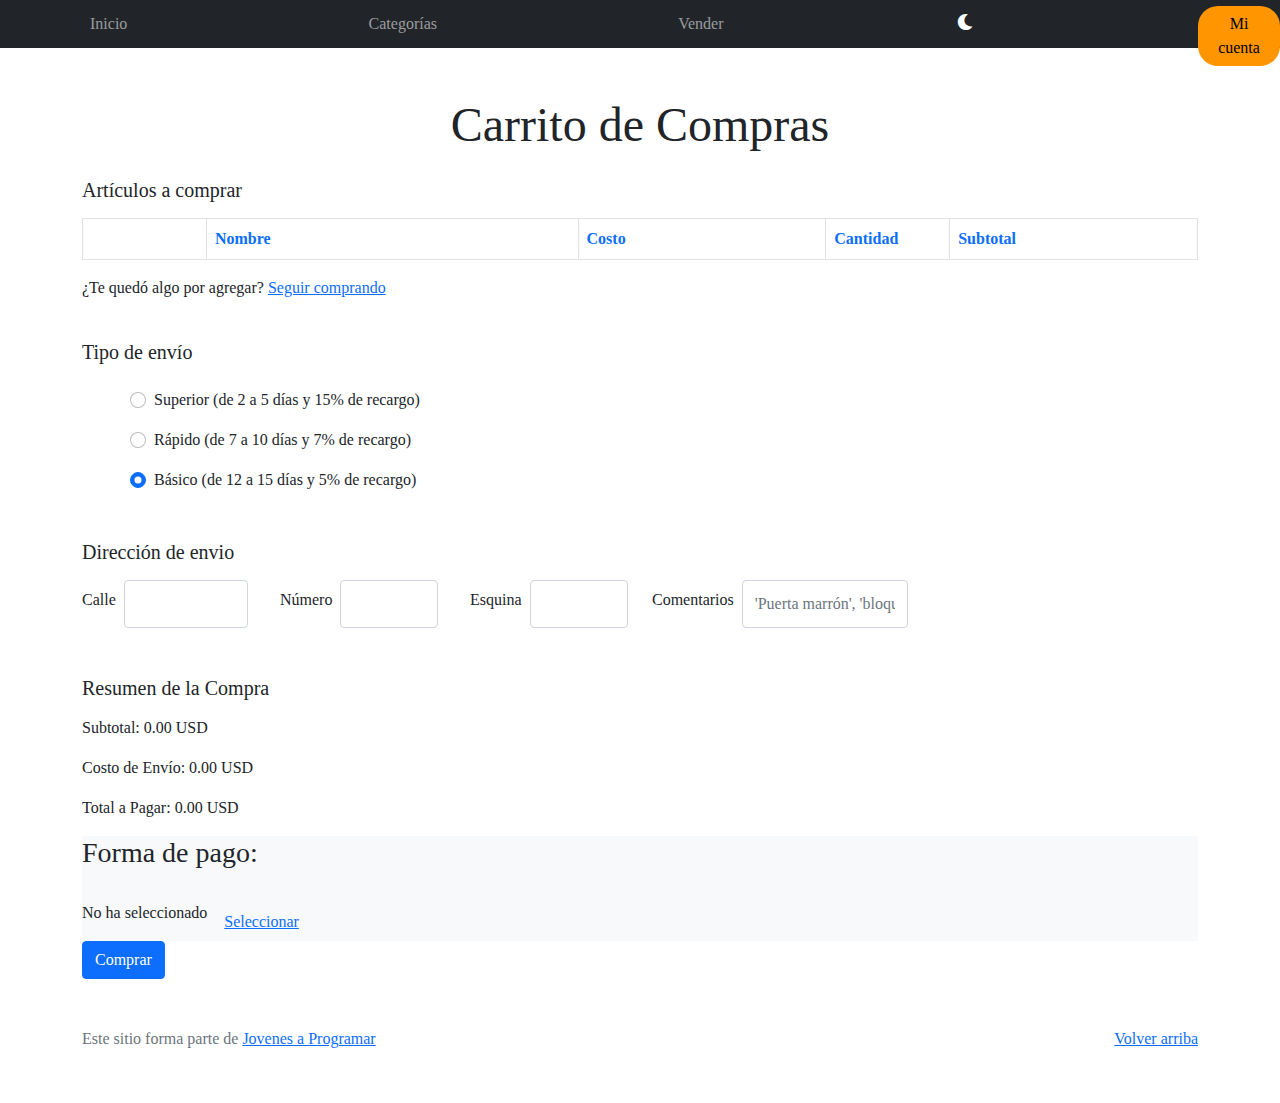
==== commit 750254af: "entrega 7 final" ====
--- a/cart.html
+++ b/cart.html
@@ -18,7 +18,6 @@
     <link rel="shortcut icon" href="img/favicon.png" />
   </head>
 
-
   <body>
     <nav class="navbar navbar-expand-lg navbar-dark bg-dark p-1">
       <div class="container">
@@ -58,7 +57,7 @@
                 <div id="perfil-menu" class="menu">
                   <a href="cart.html">Mi carrito</a>
                   <a href="my-profile.html">Mi perfil</a>
-                  <a href="#" onclick="cerrarSesion()">Cerrar sesión</a>
+                  <a href="#" onclick="signOff()">Cerrar sesión</a>
                 </div>
               </div>
             </li>
@@ -219,7 +218,7 @@
             </div>
 
             <!-- Inicio de modal para metodo de pago 23/10/23 Entrega6-->
-            <div class="bg-light">
+            <div class="bg-light darkModeModal">
               <h3>Forma de pago:</h3>
               <br />
 
@@ -227,7 +226,7 @@
                 <h6>No ha seleccionado</h6>
                 <button
                   type="button"
-                  class="btn btn-link ps-0 ms-3"
+                  class="btn btn-link ps-0 ms-3 "
                   data-bs-toggle="modal"
                   data-bs-target="#modalMediosPago"
                   required
@@ -239,12 +238,12 @@
 
             <div class="modal" id="modalMediosPago" tabindex="-1">
               <div class="modal-dialog">
-                <div class="modal-content">
+                <div class="modal-content darkModeModal">
                   <div class="modal-header">
                     <h5 class="modal-title">Forma de pago:</h5>
                     <button
                       type="button"
-                      class="btn-close"
+                      class="btn-close darkModeButton"
                       data-bs-dismiss="modal"
                       aria-label="Close"
                     ></button>
@@ -285,7 +284,7 @@
                               >CVV</label
                             >
                             <input
-                              type="text"
+                              type="number"
                               class="form-control"
                               id="creditCardCVV"
                               placeholder=""
@@ -360,7 +359,7 @@
             <!-- Fin de modal para metodo de pago 23/10/23 Entrega6 -->
 
             <input
-              class="btn btn-primary d-block"
+              class="btn btn-primary d-block darkModeButtonPayment"
               type="button"
               name="send"
               value="Comprar"
@@ -396,163 +395,4 @@
     <script src="js/init.js"></script>
     <script src="js/cart.js"></script>
   </body>
-<head>
-  <meta http-equiv="Content-Type" content="text/html; charset=UTF-8">
-  <meta name="viewport" content="width=device-width, initial-scale=1, shrink-to-fit=no">
-  <title>eMercado - Todo lo que busques está aquí</title>
-  <link href="https://fonts.googleapis.com/css?family=Raleway:300,300i,400,400i,700,700i,900,900i" rel="stylesheet">
-  <link href="css/bootstrap.min.css" rel="stylesheet">
-  <link href="css/font-awesome.min.css" rel="stylesheet">
-  <link href="css/styles.css" rel="stylesheet">
-  <link rel="stylesheet" href="css/cart.css">
-  <link rel="shortcut icon" href="img/favicon.png">
-</head>
-
-<body>
-  <nav class="navbar navbar-expand-lg navbar-dark bg-dark p-1">
-    <div class="container">
-      <button class="navbar-toggler" type="button" data-bs-toggle="collapse" data-bs-target="#navbarNav"
-        aria-controls="navbarNav" aria-expanded="false" aria-label="Toggle navigation">
-        <span class="navbar-toggler-icon"></span>
-      </button>
-      <div class="collapse navbar-collapse" id="navbarNav">
-        <ul class="navbar-nav w-100 justify-content-between">
-          <li class="nav-item">
-            <a class="nav-link" href="index.html">Inicio</a>
-          </li>
-          <li class="nav-item">
-            <a class="nav-link" href="categories.html">Categorías</a>
-          </li>
-          <li class="nav-item">
-            <a class="nav-link" href="sell.html">Vender</a>
-          </li>
-          <li class="nav-item">
-            <i id="moonIcon" class="fas fa-moon"></i>
-          </li>
-          <li class="nav-item">
-            <div class="menu-container" style="position: absolute;">
-              <button class="navbar-nav w-100 justify-content-between" id="perfil-button">Mi cuenta</button>
-              <div id="perfil-menu" class="menu">
-                <a href="cart.html">Mi carrito</a>
-                <a href="my-profile.html">Mi perfil</a>
-                <a href="#" onclick="cerrarSesion()">Cerrar sesión</a>
-              </div>
-            </div>
-          </li>
-        </ul>
-      </div>
-    </div>
-  </nav>
-  <main>
-    <div class="overlay" id="overlay">
-      <div class="overlay-content">
-          <h2>COMPRA EXITOSA!</h2>
-          <p>Tu compra se ha realizado con éxito.</p>   
-      </div>
-    </div>
-
-    <div class="container mt-5">
-      <h2 class="display-5 text-center mb-4">Carrito de Compras</h2>
-      <h3 class="blockquote"> Artículos a comprar</h3>
-      <div class="row">
-        <div class="col-md-12">
-          <div class="table-responsive">
-            <table class="table table-bordered table-striped">
-              <thead class="thead-light">
-                <tr>
-                  <th scope="col" class="col-1"></th>
-                  <th scope="col" class="text-primary col-3 ">Nombre</th>
-                  <th scope="col" class="text-primary col-2 ">Costo</th>
-                  <th scope="col" class="text-primary col-1">Cantidad</th>
-                  <th scope="col" class="text-primary col-2" >Subtotal</th>
-                </tr>
-              </thead>
-              <tbody id="cart-products">
-              </tbody>
-            </table>
-          </div>
-        </div>
-      </div>
-      <div  class="pb-4">
-        <p> ¿Te quedó algo por agregar? <a href="categories.html">Seguir comprando</a></p> <!-- Link que lleva a categorías para agregar algo extra al carrito-->
-      </div>
-      <div>
-        <form> <!-- formulario que abarca (por ahora) el tipo de envío y dirección -->
-
-          <h3 class="blockquote">Tipo de envío</h3> 
-          <div class="m-4 form-check"> <!-- Creamos inputs tipo "radio" para seleccionar una opción de envío -->
-            <div class="mb-3 form-check">
-              <input type="radio" class="form-check-input" id="premium" name="shippingType" value="premium">
-              <label for="premium" class="form-check-label">Superior (de 2 a 5 días y 15% de recargo)</label>
-            </div>
-            <div class="mb-3 form-check">
-              <input type="radio" class="form-check-input" id="express" name="shippingType"  value="express">
-              <label for="express" class="form-check-label">Rápido (de 7 a 10 días y 7% de recargo)</label>
-            </div>
-            <div class="mb-3 form-check">
-              <input type="radio" class="form-check-input" id="standard" name="shippingType" value="standard" checked>
-              <label class="form-check-label" for="standard">Básico (de 12 a 15 días y 5% de recargo)</label>
-            </div>
-          </div>
-          
-          <h3 class="blockquote pt-4">Dirección de envio</h3>
-        
-        
-          <div class="row row-cols-lg-6 row-cols-md-4"> <!-- Creamos inputs para completar la dirección -->
-              <div class="d-inline-flex">
-                <label for="streetAddress" class="form-label pe-2 align-self-center">Calle </label>
-                <input type="text" value="" class="form-control" id="streetAddress" name="streetAddress">
-              </div>
-              <div class="d-inline-flex ">
-                <label for="numberAddress" class="form-label p-2 align-self-center">Número</label>
-                <input type="number" class="form-control" id="numberAddress" name="numberAddress">
-              </div>
-              <div class="d-inline-flex">
-                <label for="cornerAddress" class="form-label p-2 align-self-center">Esquina</label>
-                <input type="text" class="form-control" id="cornerAddress" name="cornerAddress">
-              </div>
-            <div class="d-inline-flex">
-              <label for="comments" class="form-label pe-2 align-self-center">Comentarios</label>
-              <input type="text" class="form-control col-12" id="comments" name="comments" placeholder="'Puerta marrón', 'bloque N°5'">
-            </div>
-          </div><br>
-
-          <div id="resumen-compra" class="mt-4">
-            <h3 class="blockquote">Resumen de la Compra</h3>
-            <p>Subtotal: <span id="subtotal">0 USD</span></p>
-            <p>Costo de Envío: <span id="costo-envio">0 USD</span></p>
-            <p>Total a Pagar: <span id="total-pagar">0 USD</span></p>
-          </div>
-
-          
-          <input class="btn btn-primary d-block" type="button" name="send" value="Comprar" id="mostrarOverlay"> <!-- Botón que envía el form -->
-
-        </form>
-      </div>
-    </div>
-
-
-  </main>
-  <footer class="text-muted">
-    <div class="container">
-      <p class="float-end">
-        <a href="#">Volver arriba</a>
-      </p>
-      <p>Este sitio forma parte de <a href="https://jovenesaprogramar.edu.uy/" target="_blank">Jovenes a Programar</a>
-      </p>
-    </div>
-  </footer>
-  <div id="spinner-wrapper">
-    <div class="lds-ring">
-      <div></div>
-      <div></div>
-      <div></div>
-      <div></div>
-    </div>
-  </div>
-  <script src="js/bootstrap.bundle.min.js"></script>
-  <script src="js/init.js"></script>
-  <script src="js/cart.js"></script>
-</body>
-
 </html>
--- a/css/styles.css
+++ b/css/styles.css
@@ -341,4 +341,49 @@
 .delete-product {
   border: none;
   color: red;
-}+}
+
+body.dark-mode .darkModeButton{
+  background-color: #d8d8d8;
+  color: black;
+}
+
+body.dark-mode .darkModeButton:hover{
+  background-color: rgb(78, 162, 105);
+}
+
+
+body.dark-mode .darkModeModal{
+  background-color: #272727 !important;
+  color: white;
+}
+
+body.dark-mode .darkModeButtonPayment{
+  background-color: white ;
+  color: black;
+}
+
+body.dark-mode .darkModeButtonPayment:hover{
+  background-color: rgb(78, 162, 105) ;
+}
+
+
+
+
+.profile-container{
+  padding: 25px;
+  padding-left: 250px;
+  padding-right: 250px;
+}
+#creditCardCVV::-webkit-inner-spin-button,
+#creditCardCVV::-webkit-outer-spin-button,
+#phoneInput::-webkit-inner-spin-button,
+#phoneInput::-webkit-outer-spin-button,
+#numberAddress::-webkit-inner-spin-button,
+#numberAddress::-webkit-outer-spin-button {
+  -webkit-appearance: none;
+  appearance: none;
+  margin: 0;
+}
+
+
